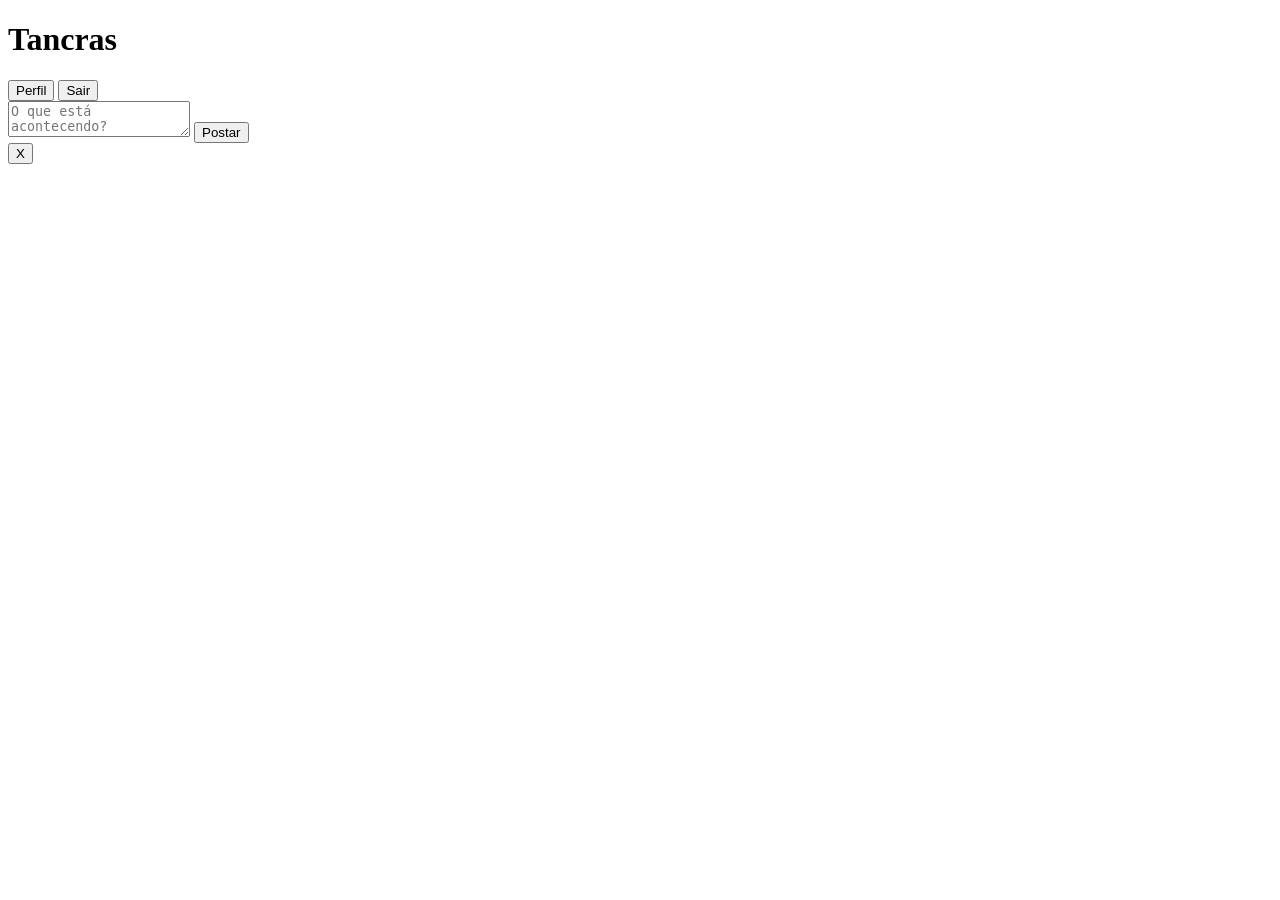
==== frontend/index.html @ 9dd81328 "agora funciona" ====
<!DOCTYPE html>
<html lang="pt-BR">
<head>
    <meta charset="UTF-8">
    <meta name="viewport" content="width=device-width, initial-scale=1.0">
    <title>Tancras</title>
    <link rel="stylesheet" href="/static/style.css">
</head>
<body>
    <header>
        <h1>Tancras</h1>
        <div class="header-right">
            <button type="button" id="perfilBtn">Perfil</button>
            <button type="button" id="logoutBtn">Sair</button>
        </div>
    </header>
    <main>
        <div class="criar-post">
            <textarea id="conteudoPost" placeholder="O que está acontecendo?"></textarea>
            <button type="button" id="postarBtn">Postar</button>
        </div>
        <div id="feed"></div>
    </main>
    <div class="modal" id="modalPerfil">
        <div class="modal-content">
            <button type="button" class="fechar" id="fecharPerfilBtn">X</button>
            <div id="perfilConteudo"></div>
        </div>
    </div>
    <script src="/static/script.js"></script>
</body>
</html>
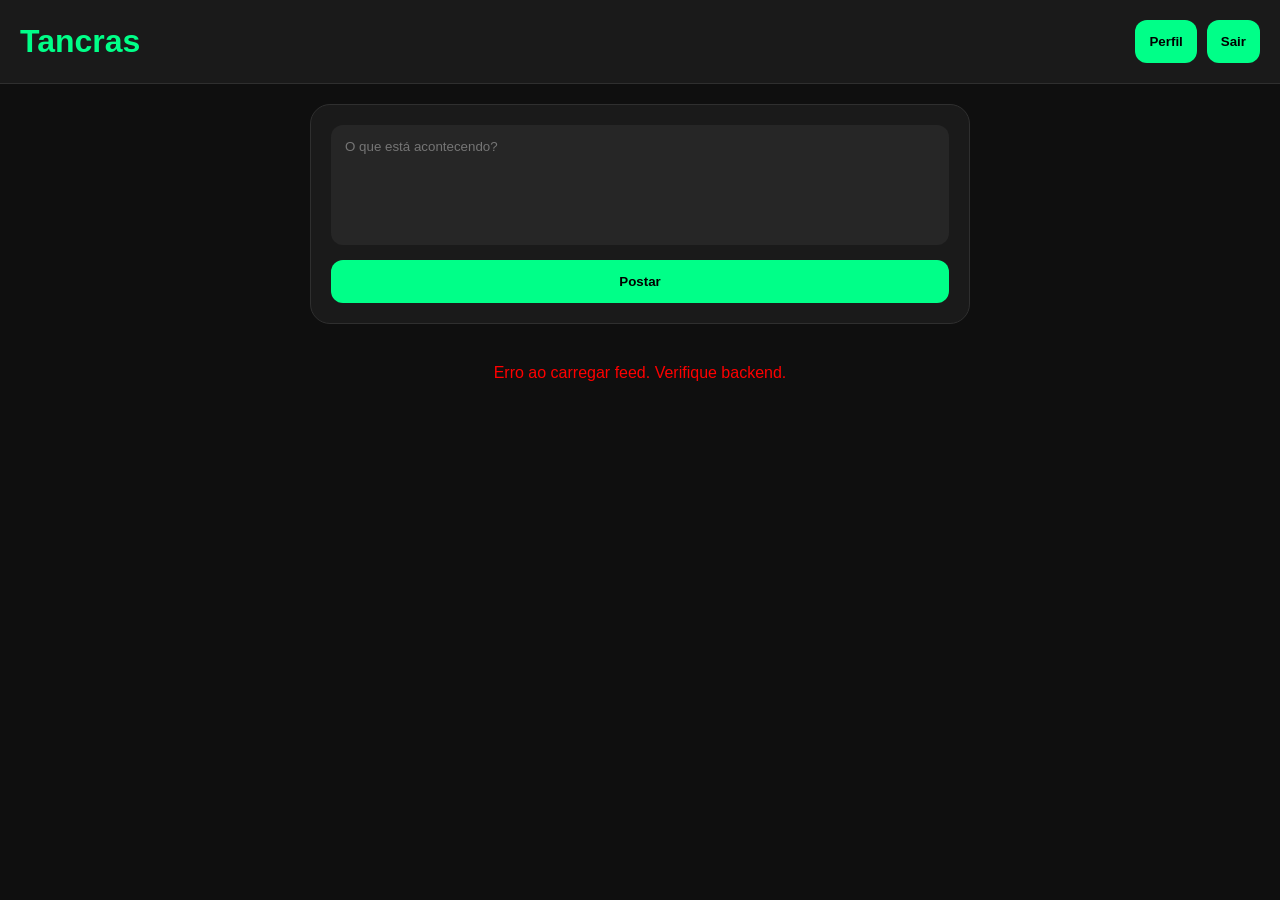
==== commit ed36ddbb: "agora teoricamente funciona" ====
--- a/frontend/index.html
+++ b/frontend/index.html
@@ -4,7 +4,7 @@
     <meta charset="UTF-8">
     <meta name="viewport" content="width=device-width, initial-scale=1.0">
     <title>Tancras</title>
-    <link rel="stylesheet" href="/static/style.css">
+    <link rel="stylesheet" href="style.css">
 </head>
 <body>
     <header>
@@ -27,6 +27,6 @@
             <div id="perfilConteudo"></div>
         </div>
     </div>
-    <script src="/static/script.js"></script>
+    <script src="script.js"></script>
 </body>
 </html>
--- a/frontend/style.css
+++ b/frontend/style.css
@@ -0,0 +1,318 @@
+*{
+    margin:0;
+    padding:0;
+    box-sizing:border-box;
+    font-family:Arial, Helvetica, sans-serif;
+}
+
+body{
+    background:#0f0f0f;
+    color:white;
+}
+
+.auth-container{
+    width:100%;
+    min-height:100vh;
+
+    display:flex;
+    align-items:center;
+    justify-content:center;
+
+    padding:20px;
+}
+
+.auth-card{
+    width:100%;
+    max-width:420px;
+
+    background:#1a1a1a;
+    border:1px solid #2f2f2f;
+    border-radius:20px;
+
+    padding:30px;
+
+    display:flex;
+    flex-direction:column;
+    gap:16px;
+}
+
+.auth-card h1{
+    text-align:center;
+    color:#00ff88;
+    font-size:42px;
+}
+
+.auth-card p{
+    text-align:center;
+    color:gray;
+}
+
+input,
+textarea{
+    width:100%;
+    padding:14px;
+    border:none;
+    border-radius:12px;
+    background:#262626;
+    color:white;
+    outline:none;
+}
+
+textarea{
+    resize:none;
+    height:120px;
+}
+
+button{
+    border:none;
+    background:#00ff88;
+    color:black;
+    padding:14px;
+    border-radius:12px;
+    font-weight:bold;
+    cursor:pointer;
+}
+
+a{
+    color:#00ff88;
+    text-align:center;
+    text-decoration:none;
+}
+
+header{
+    width:100%;
+    padding:20px;
+    background:#1a1a1a;
+    border-bottom:1px solid #2f2f2f;
+
+    display:flex;
+    align-items:center;
+    justify-content:space-between;
+
+    position:sticky;
+    top:0;
+}
+
+header h1{
+    color:#00ff88;
+}
+
+.header-right{
+    display:flex;
+    gap:10px;
+}
+
+main{
+    width:100%;
+    max-width:700px;
+    margin:auto;
+    padding:20px;
+
+    display:flex;
+    flex-direction:column;
+    gap:20px;
+}
+
+.criar-post{
+    background:#1a1a1a;
+    border:1px solid #2f2f2f;
+    border-radius:20px;
+    padding:20px;
+
+    display:flex;
+    flex-direction:column;
+    gap:15px;
+}
+
+#feed{
+    display:flex;
+    flex-direction:column;
+    gap:20px;
+}
+
+.post{
+    background:#1a1a1a;
+    border:1px solid #2f2f2f;
+    border-radius:20px;
+    padding:20px;
+
+    display:flex;
+    flex-direction:column;
+    gap:16px;
+}
+
+.post-topo{
+    display:flex;
+    align-items:center;
+    gap:12px;
+}
+
+.foto{
+    width:50px;
+    height:50px;
+    border-radius:50%;
+    background:#00ff88;
+}
+
+.post-nome{
+    font-weight:bold;
+}
+
+.post-usuario{
+    color:gray;
+    font-size:14px;
+}
+
+.post-conteudo{
+    line-height:1.5;
+}
+
+.post-acoes{
+    display:flex;
+    gap:20px;
+}
+
+.post-acoes button{
+    background:#262626;
+    color:white;
+}
+
+.modal{
+    width:100%;
+    height:100vh;
+
+    position:fixed;
+    top:0;
+    left:0;
+
+    background:rgba(0,0,0,.7);
+
+    display:none;
+    align-items:center;
+    justify-content:center;
+}
+
+.modal-content{
+    width:100%;
+    max-width:500px;
+
+    background:#1a1a1a;
+    border:1px solid #2f2f2f;
+    border-radius:20px;
+
+    padding:20px;
+
+    position:relative;
+}
+
+.fechar{
+    position:absolute;
+    top:10px;
+    right:10px;
+
+    width:40px;
+    height:40px;
+
+    padding:0;
+}
+
+.erro{
+    background:#381919;
+    color:#ff7b7b;
+    padding:12px;
+    border-radius:12px;
+}
+
+.sucesso{
+    background:#18331f;
+    color:#84ffb8;
+    padding:12px;
+    border-radius:12px;
+}
+
+.comentarios-area{
+    margin-top:10px;
+
+    display:flex;
+    flex-direction:column;
+    gap:10px;
+}
+
+.comentario{
+    width:100%;
+
+    background:#222222;
+
+    border:1px solid #2f2f2f;
+    border-radius:12px;
+
+    padding:12px;
+
+    display:flex;
+    flex-direction:column;
+    gap:6px;
+}
+
+.comentario-usuario{
+    color:#00ff88;
+    font-size:14px;
+    font-weight:bold;
+}
+
+.comentario-texto{
+    color:white;
+    line-height:1.4;
+    word-break:break-word;
+}
+
+.ver-mais{
+    width:fit-content;
+
+    background:transparent;
+    color:#00ff88;
+
+    border:1px solid #00ff88;
+    border-radius:10px;
+
+    padding:10px 14px;
+
+    font-size:14px;
+}
+
+.ver-mais:hover{
+    background:#00ff88;
+    color:black;
+}
+
+.post-acoes button{
+    min-width:90px;
+
+    display:flex;
+    align-items:center;
+    justify-content:center;
+    gap:6px;
+
+    transition:.2s;
+}
+
+.post-acoes button:hover{
+    transform:scale(1.03);
+}
+
+.post{
+    animation:fade .25s ease;
+}
+
+@keyframes fade{
+
+    from{
+        opacity:0;
+        transform:translateY(10px);
+    }
+
+    to{
+        opacity:1;
+        transform:translateY(0);
+    }
+
+}
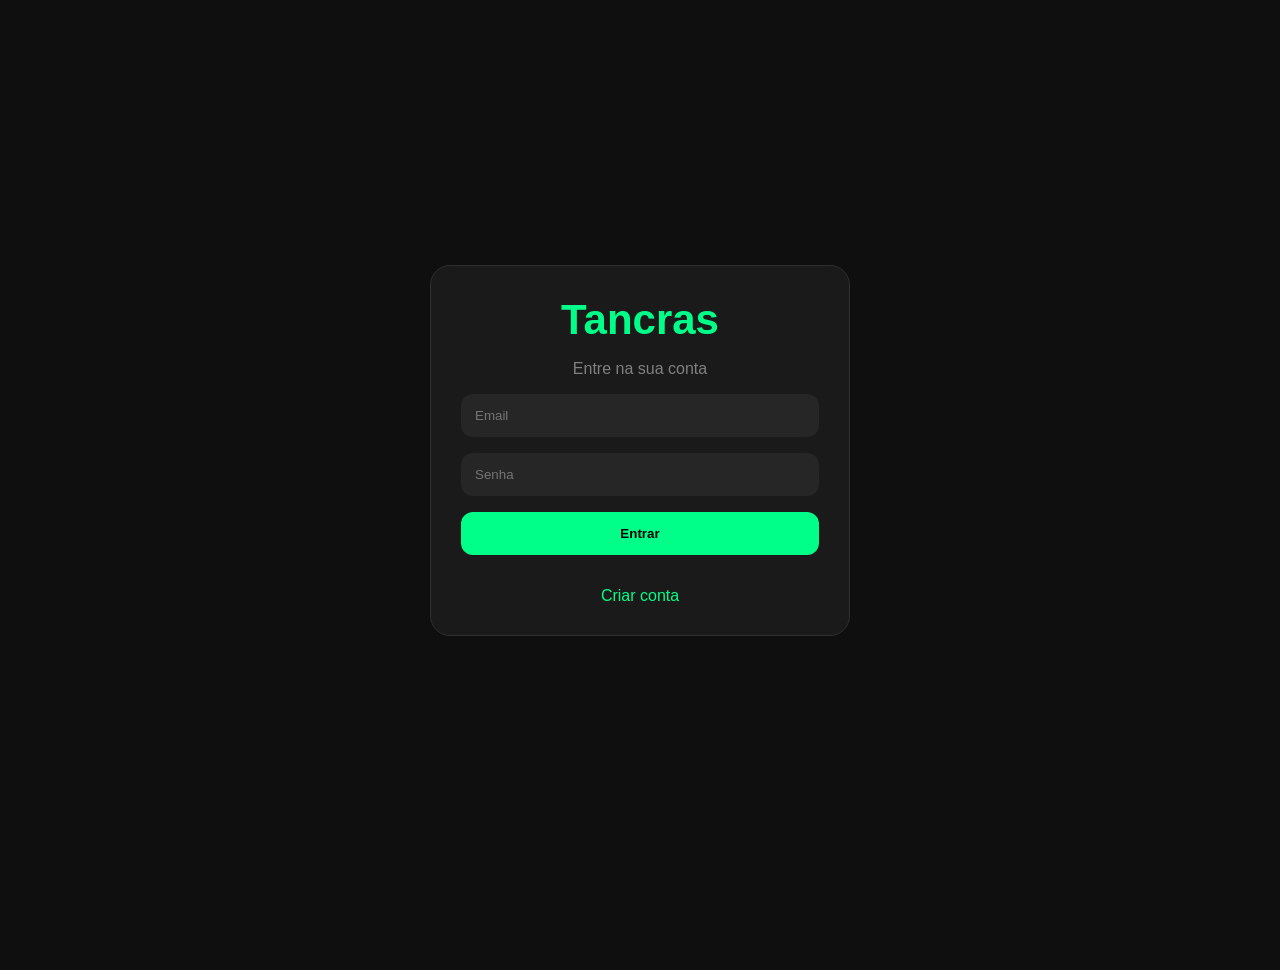
==== commit 73a6710b: "atualizações no perfil e na otimização do código" ====
--- a/frontend/index.html
+++ b/frontend/index.html
@@ -9,10 +9,6 @@
 <body>
     <header>
         <h1>Tancras</h1>
-        <div class="header-right">
-            <button type="button" id="perfilBtn">Perfil</button>
-            <button type="button" id="logoutBtn">Sair</button>
-        </div>
     </header>
     <main>
         <div class="criar-post">
@@ -21,12 +17,21 @@
         </div>
         <div id="feed"></div>
     </main>
-    <div class="modal" id="modalPerfil">
+
+    <nav class="bottom-nav">
+        <button id="homeBtn" class="nav-btn active">🏠 Home</button>
+        <button id="perfilNavBtn" class="nav-btn">👤 Perfil</button>
+        <button id="configNavBtn" class="nav-btn">⚙️ Config</button>
+    </nav>
+
+    <div class="modal" id="modalConfig">
         <div class="modal-content">
-            <button type="button" class="fechar" id="fecharPerfilBtn">X</button>
-            <div id="perfilConteudo"></div>
+            <button type="button" class="fechar" id="fecharConfigBtn">X</button>
+            <h2>Configurações</h2>
+            <button id="sairConfigBtn" class="btn-sair">Sair da conta</button>
         </div>
     </div>
+
     <script src="script.js"></script>
 </body>
 </html>
--- a/frontend/style.css
+++ b/frontend/style.css
@@ -1,318 +1,386 @@
-*{
-    margin:0;
-    padding:0;
-    box-sizing:border-box;
-    font-family:Arial, Helvetica, sans-serif;
-}
-
-body{
-    background:#0f0f0f;
-    color:white;
-}
-
-.auth-container{
-    width:100%;
-    min-height:100vh;
-
-    display:flex;
-    align-items:center;
-    justify-content:center;
-
-    padding:20px;
-}
-
-.auth-card{
-    width:100%;
-    max-width:420px;
-
-    background:#1a1a1a;
-    border:1px solid #2f2f2f;
-    border-radius:20px;
-
-    padding:30px;
-
-    display:flex;
-    flex-direction:column;
-    gap:16px;
-}
-
-.auth-card h1{
-    text-align:center;
-    color:#00ff88;
-    font-size:42px;
-}
-
-.auth-card p{
-    text-align:center;
-    color:gray;
-}
-
-input,
-textarea{
-    width:100%;
-    padding:14px;
-    border:none;
-    border-radius:12px;
-    background:#262626;
-    color:white;
-    outline:none;
-}
-
-textarea{
-    resize:none;
-    height:120px;
-}
-
-button{
-    border:none;
-    background:#00ff88;
-    color:black;
-    padding:14px;
-    border-radius:12px;
-    font-weight:bold;
-    cursor:pointer;
-}
-
-a{
-    color:#00ff88;
-    text-align:center;
-    text-decoration:none;
-}
-
-header{
-    width:100%;
-    padding:20px;
-    background:#1a1a1a;
-    border-bottom:1px solid #2f2f2f;
-
-    display:flex;
-    align-items:center;
-    justify-content:space-between;
-
-    position:sticky;
-    top:0;
-}
-
-header h1{
-    color:#00ff88;
-}
-
-.header-right{
-    display:flex;
-    gap:10px;
-}
-
-main{
-    width:100%;
-    max-width:700px;
-    margin:auto;
-    padding:20px;
-
-    display:flex;
-    flex-direction:column;
-    gap:20px;
-}
-
-.criar-post{
-    background:#1a1a1a;
-    border:1px solid #2f2f2f;
-    border-radius:20px;
-    padding:20px;
-
-    display:flex;
-    flex-direction:column;
-    gap:15px;
-}
-
-#feed{
-    display:flex;
-    flex-direction:column;
-    gap:20px;
-}
-
-.post{
-    background:#1a1a1a;
-    border:1px solid #2f2f2f;
-    border-radius:20px;
-    padding:20px;
-
-    display:flex;
-    flex-direction:column;
-    gap:16px;
-}
-
-.post-topo{
-    display:flex;
-    align-items:center;
-    gap:12px;
-}
-
-.foto{
-    width:50px;
-    height:50px;
-    border-radius:50%;
-    background:#00ff88;
-}
-
-.post-nome{
-    font-weight:bold;
-}
-
-.post-usuario{
-    color:gray;
-    font-size:14px;
-}
-
-.post-conteudo{
-    line-height:1.5;
-}
-
-.post-acoes{
-    display:flex;
-    gap:20px;
-}
-
-.post-acoes button{
-    background:#262626;
-    color:white;
-}
-
-.modal{
-    width:100%;
-    height:100vh;
-
-    position:fixed;
-    top:0;
-    left:0;
-
-    background:rgba(0,0,0,.7);
-
-    display:none;
-    align-items:center;
-    justify-content:center;
-}
-
-.modal-content{
-    width:100%;
-    max-width:500px;
-
-    background:#1a1a1a;
-    border:1px solid #2f2f2f;
-    border-radius:20px;
-
-    padding:20px;
-
-    position:relative;
-}
-
-.fechar{
-    position:absolute;
-    top:10px;
-    right:10px;
-
-    width:40px;
-    height:40px;
-
-    padding:0;
-}
-
-.erro{
-    background:#381919;
-    color:#ff7b7b;
-    padding:12px;
-    border-radius:12px;
-}
-
-.sucesso{
-    background:#18331f;
-    color:#84ffb8;
-    padding:12px;
-    border-radius:12px;
-}
-
-.comentarios-area{
-    margin-top:10px;
-
-    display:flex;
-    flex-direction:column;
-    gap:10px;
-}
-
-.comentario{
-    width:100%;
-
-    background:#222222;
-
-    border:1px solid #2f2f2f;
-    border-radius:12px;
-
-    padding:12px;
-
-    display:flex;
-    flex-direction:column;
-    gap:6px;
-}
-
-.comentario-usuario{
-    color:#00ff88;
-    font-size:14px;
-    font-weight:bold;
-}
-
-.comentario-texto{
-    color:white;
-    line-height:1.4;
-    word-break:break-word;
-}
-
-.ver-mais{
-    width:fit-content;
-
-    background:transparent;
-    color:#00ff88;
-
-    border:1px solid #00ff88;
-    border-radius:10px;
-
-    padding:10px 14px;
-
-    font-size:14px;
-}
-
-.ver-mais:hover{
-    background:#00ff88;
-    color:black;
-}
-
-.post-acoes button{
-    min-width:90px;
-
-    display:flex;
-    align-items:center;
-    justify-content:center;
-    gap:6px;
-
-    transition:.2s;
-}
-
-.post-acoes button:hover{
-    transform:scale(1.03);
-}
-
-.post{
-    animation:fade .25s ease;
-}
-
-@keyframes fade{
-
-    from{
-        opacity:0;
-        transform:translateY(10px);
-    }
-
-    to{
-        opacity:1;
-        transform:translateY(0);
-    }
-
+* {
+    margin: 0;
+    padding: 0;
+    box-sizing: border-box;
+    font-family: Arial, Helvetica, sans-serif;
+}
+
+body {
+    background: #0f0f0f;
+    color: white;
+    padding-bottom: 70px;
+}
+
+.auth-container {
+    width: 100%;
+    min-height: 100vh;
+    display: flex;
+    align-items: center;
+    justify-content: center;
+    padding: 20px;
+}
+
+.auth-card {
+    width: 100%;
+    max-width: 420px;
+    background: #1a1a1a;
+    border: 1px solid #2f2f2f;
+    border-radius: 20px;
+    padding: 30px;
+    display: flex;
+    flex-direction: column;
+    gap: 16px;
+}
+
+.auth-card h1 {
+    text-align: center;
+    color: #00ff88;
+    font-size: 42px;
+}
+
+.auth-card p {
+    text-align: center;
+    color: gray;
+}
+
+input, textarea {
+    width: 100%;
+    padding: 14px;
+    border: none;
+    border-radius: 12px;
+    background: #262626;
+    color: white;
+    outline: none;
+}
+
+textarea {
+    resize: none;
+    height: 120px;
+}
+
+button {
+    border: none;
+    background: #00ff88;
+    color: black;
+    padding: 14px;
+    border-radius: 12px;
+    font-weight: bold;
+    cursor: pointer;
+}
+
+a {
+    color: #00ff88;
+    text-align: center;
+    text-decoration: none;
+}
+
+header {
+    width: 100%;
+    padding: 20px;
+    background: #1a1a1a;
+    border-bottom: 1px solid #2f2f2f;
+    display: flex;
+    align-items: center;
+    justify-content: space-between;
+    position: sticky;
+    top: 0;
+}
+
+header h1 {
+    color: #00ff88;
+}
+
+.header-right {
+    display: flex;
+    gap: 10px;
+}
+
+main {
+    width: 100%;
+    max-width: 700px;
+    margin: auto;
+    padding: 20px;
+    display: flex;
+    flex-direction: column;
+    gap: 20px;
+}
+
+.criar-post {
+    background: #1a1a1a;
+    border: 1px solid #2f2f2f;
+    border-radius: 20px;
+    padding: 20px;
+    display: flex;
+    flex-direction: column;
+    gap: 15px;
+}
+
+#feed {
+    display: flex;
+    flex-direction: column;
+    gap: 20px;
+}
+
+.post {
+    background: #1a1a1a;
+    border: 1px solid #2f2f2f;
+    border-radius: 20px;
+    padding: 20px;
+    display: flex;
+    flex-direction: column;
+    gap: 16px;
+}
+
+.post-topo {
+    display: flex;
+    align-items: center;
+    gap: 12px;
+    position: relative;
+}
+
+.foto {
+    width: 50px;
+    height: 50px;
+    border-radius: 50%;
+    background: #00ff88;
+    background-size: cover;
+    background-position: center;
+}
+
+.foto-grande {
+    width: 100px;
+    height: 100px;
+    border-radius: 50%;
+    background: #00ff88;
+    margin: 0 auto 15px;
+    background-size: cover;
+    background-position: center;
+}
+
+.post-nome {
+    font-weight: bold;
+    cursor: pointer;
+}
+
+.post-usuario {
+    color: gray;
+    font-size: 14px;
+    cursor: pointer;
+}
+
+.post-conteudo {
+    line-height: 1.5;
+}
+
+.post-acoes {
+    display: flex;
+    gap: 20px;
+}
+
+.post-acoes button {
+    background: #262626;
+    color: white;
+    min-width: 90px;
+    display: flex;
+    align-items: center;
+    justify-content: center;
+    gap: 6px;
+    transition: .2s;
+}
+
+.post-acoes button:hover {
+    transform: scale(1.03);
+}
+
+.excluir-btn {
+    background: #ff4444;
+    color: white;
+}
+.excluir-btn:hover {
+    background: #cc0000;
+}
+
+.modal {
+    width: 100%;
+    height: 100vh;
+    position: fixed;
+    top: 0;
+    left: 0;
+    background: rgba(0,0,0,.8);
+    display: none;
+    align-items: center;
+    justify-content: center;
+    z-index: 1000;
+}
+
+.modal-content {
+    width: 100%;
+    max-width: 500px;
+    background: #1a1a1a;
+    border: 1px solid #2f2f2f;
+    border-radius: 20px;
+    padding: 20px;
+    position: relative;
+}
+
+.fechar {
+    position: absolute;
+    top: 10px;
+    right: 10px;
+    width: 40px;
+    height: 40px;
+    padding: 0;
+}
+
+.erro {
+    background: #381919;
+    color: #ff7b7b;
+    padding: 12px;
+    border-radius: 12px;
+}
+
+.sucesso {
+    background: #18331f;
+    color: #84ffb8;
+    padding: 12px;
+    border-radius: 12px;
+}
+
+.comentarios-area {
+    margin-top: 10px;
+    display: flex;
+    flex-direction: column;
+    gap: 10px;
+}
+
+.comentario {
+    background: #222222;
+    border: 1px solid #2f2f2f;
+    border-radius: 12px;
+    padding: 12px;
+    display: flex;
+    flex-direction: column;
+    gap: 6px;
+}
+
+.comentario-usuario {
+    color: #00ff88;
+    font-size: 14px;
+    font-weight: bold;
+}
+
+.comentario-texto {
+    color: white;
+    line-height: 1.4;
+}
+
+.ver-mais {
+    width: fit-content;
+    background: transparent;
+    color: #00ff88;
+    border: 1px solid #00ff88;
+    border-radius: 10px;
+    padding: 10px 14px;
+    font-size: 14px;
+}
+.ver-mais:hover {
+    background: #00ff88;
+    color: black;
+}
+
+.bottom-nav {
+    position: fixed;
+    bottom: 0;
+    left: 0;
+    width: 100%;
+    background: #1a1a1a;
+    border-top: 1px solid #2f2f2f;
+    display: flex;
+    justify-content: space-around;
+    padding: 12px 0;
+    z-index: 100;
+}
+
+.nav-btn {
+    background: transparent;
+    color: white;
+    font-size: 18px;
+    padding: 8px 20px;
+    border-radius: 30px;
+}
+.nav-btn.active {
+    background: #00ff88;
+    color: black;
+}
+
+.btn-sair {
+    background: #ff4444;
+    margin-top: 20px;
+    width: 100%;
+}
+
+.perfil-container {
+    background: #1a1a1a;
+    border-radius: 20px;
+    padding: 20px;
+    margin-bottom: 20px;
+    text-align: center;
+}
+
+.perfil-container .bio {
+    color: gray;
+    margin: 10px 0;
+}
+
+.btn-editar {
+    background: #262626;
+    color: white;
+    margin-top: 10px;
+}
+
+.btn-seguir {
+    background: #262626;
+    color: #00ff88;
+    border: 1px solid #00ff88;
+    padding: 4px 12px;
+    font-size: 12px;
+    border-radius: 20px;
+    margin-left: auto;
+    cursor: pointer;
+    transition: 0.2s;
+}
+
+.btn-seguir.seguindo {
+    background: #00ff88;
+    color: black;
+    border: none;
+}
+
+.btn-seguir:hover {
+    transform: scale(1.03);
+}
+
+.btn-seguir-perfil {
+    background: #262626;
+    color: #00ff88;
+    border: 1px solid #00ff88;
+    padding: 10px 20px;
+    border-radius: 30px;
+    font-size: 16px;
+    margin-top: 15px;
+    width: auto;
+    display: inline-block;
+}
+
+.btn-seguir-perfil.seguindo {
+    background: #00ff88;
+    color: black;
+}
+
+@keyframes fade {
+    from { opacity: 0; transform: translateY(10px); }
+    to { opacity: 1; transform: translateY(0); }
+}
+.post {
+    animation: fade .25s ease;
 }
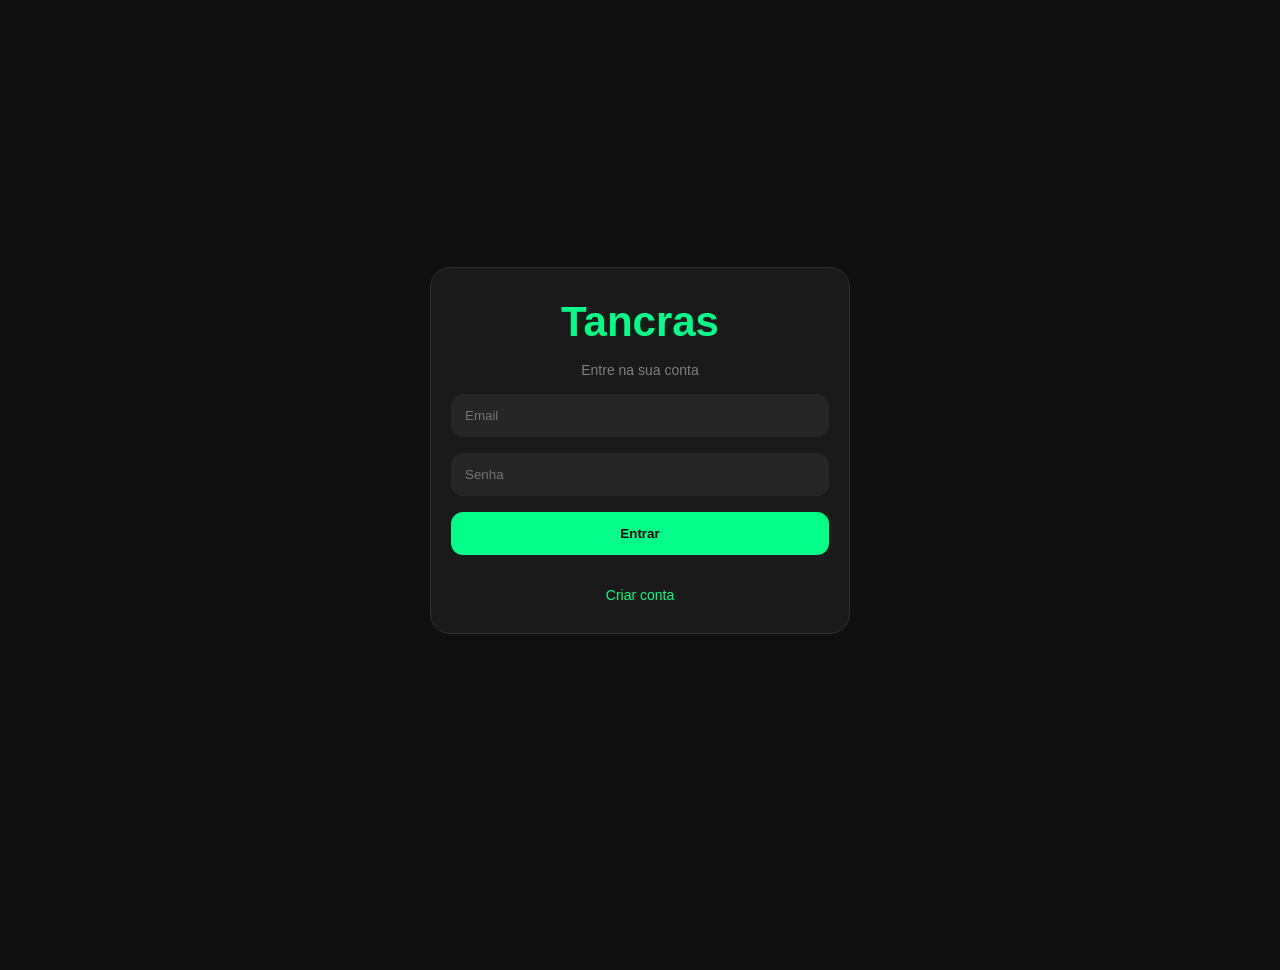
==== commit 669f3491: "correção de bugs de responsividade e quebra de layout" ====
--- a/frontend/index.html
+++ b/frontend/index.html
@@ -1,14 +1,20 @@
 <!DOCTYPE html>
 <html lang="pt-BR">
+
 <head>
     <meta charset="UTF-8">
     <meta name="viewport" content="width=device-width, initial-scale=1.0">
+    <link rel="icon" href="assets/logo.png" type="image/x-icon">
     <title>Tancras</title>
     <link rel="stylesheet" href="style.css">
 </head>
+
 <body>
     <header>
-        <h1>Tancras</h1>
+        <a href="index.html" class="logo-link">
+            <img src="assets/logo.png" alt="logo" class="logo">
+            <h1>Tancras</h1>
+        </a>
     </header>
     <main>
         <div class="criar-post">
@@ -34,4 +40,5 @@
 
     <script src="script.js"></script>
 </body>
+
 </html>
--- a/frontend/style.css
+++ b/frontend/style.css
@@ -9,8 +9,59 @@
     background: #0f0f0f;
     color: white;
     padding-bottom: 70px;
-}
-
+    font-size: 14px;
+}
+
+/* ========== HEADER RESPONSIVO ========== */
+header {
+    height: 70px;
+    width: 100%;
+    background: #1a1a1a;
+    border-bottom: 1px solid #2f2f2f;
+    display: flex;
+    align-items: center;
+    position: fixed;
+    top: 0;
+    z-index: 1000;
+    padding: 0 32px;
+}
+
+/* Quando existe o botão "Voltar" (user.html) */
+body:has(.header-right) header {
+    justify-content: space-between;
+}
+
+.logo {
+    width: 50px;
+    height: auto;
+}
+
+header h1 {
+    color: #00ff88;
+    font-size: 1.8rem;
+}
+
+.header-right button {
+    background: #262626;
+    color: #00ff88;
+    border: 1px solid #00ff88;
+    padding: 8px 16px;
+    border-radius: 30px;
+    font-size: 14px;
+}
+
+/* ========== MAIN ========== */
+main {
+    width: 100%;
+    max-width: 700px;
+    margin: 90px auto 20px;
+    padding: 0 16px;
+    display: flex;
+    flex-direction: column;
+    gap: 20px;
+}
+
+/* ========== AUTENTICAÇÃO ========== */
 .auth-container {
     width: 100%;
     min-height: 100vh;
@@ -26,7 +77,7 @@
     background: #1a1a1a;
     border: 1px solid #2f2f2f;
     border-radius: 20px;
-    padding: 30px;
+    padding: 30px 20px;
     display: flex;
     flex-direction: column;
     gap: 16px;
@@ -43,7 +94,9 @@
     color: gray;
 }
 
-input, textarea {
+/* ========== FORMULÁRIOS ========== */
+input,
+textarea {
     width: 100%;
     padding: 14px;
     border: none;
@@ -66,6 +119,7 @@
     border-radius: 12px;
     font-weight: bold;
     cursor: pointer;
+    transition: 0.2s;
 }
 
 a {
@@ -74,37 +128,7 @@
     text-decoration: none;
 }
 
-header {
-    width: 100%;
-    padding: 20px;
-    background: #1a1a1a;
-    border-bottom: 1px solid #2f2f2f;
-    display: flex;
-    align-items: center;
-    justify-content: space-between;
-    position: sticky;
-    top: 0;
-}
-
-header h1 {
-    color: #00ff88;
-}
-
-.header-right {
-    display: flex;
-    gap: 10px;
-}
-
-main {
-    width: 100%;
-    max-width: 700px;
-    margin: auto;
-    padding: 20px;
-    display: flex;
-    flex-direction: column;
-    gap: 20px;
-}
-
+/* ========== POSTS ========== */
 .criar-post {
     background: #1a1a1a;
     border: 1px solid #2f2f2f;
@@ -129,84 +153,212 @@
     display: flex;
     flex-direction: column;
     gap: 16px;
+    animation: fade .25s ease;
 }
 
 .post-topo {
     display: flex;
     align-items: center;
     gap: 12px;
-    position: relative;
+    flex-wrap: wrap;
+    row-gap: 10px;
 }
 
 .foto {
     width: 50px;
     height: 50px;
     border-radius: 50%;
-    background: #00ff88;
+    background-color: #00ff88;
     background-size: cover;
     background-position: center;
+    flex-shrink: 0;
+}
+
+.post-nome {
+    font-weight: bold;
+    cursor: pointer;
+}
+
+.post-usuario {
+    color: gray;
+    font-size: 14px;
+    cursor: pointer;
+}
+
+.post-conteudo {
+    line-height: 1.5;
+    word-break: break-word;
+}
+
+.post-acoes {
+    display: flex;
+    flex-wrap: wrap;
+    gap: 12px;
+}
+
+.post-acoes button {
+    background: #262626;
+    color: white;
+    min-width: 70px;
+    padding: 10px 12px;
+    display: inline-flex;
+    align-items: center;
+    justify-content: center;
+    gap: 6px;
+    flex: 1 0 auto;
+}
+
+.post-acoes button:hover {
+    transform: scale(1.02);
+}
+
+.excluir-btn {
+    background: #ff4444;
+    color: white;
+}
+
+.excluir-btn:hover {
+    background: #cc0000;
+}
+
+/* ========== COMENTÁRIOS ========== */
+.comentarios-area {
+    margin-top: 10px;
+    display: flex;
+    flex-direction: column;
+    gap: 10px;
+}
+
+.comentario {
+    background: #222222;
+    border: 1px solid #2f2f2f;
+    border-radius: 12px;
+    padding: 12px;
+    display: flex;
+    flex-direction: column;
+    gap: 6px;
+}
+
+.comentario-usuario {
+    color: #00ff88;
+    font-size: 14px;
+    font-weight: bold;
+}
+
+.comentario-texto {
+    color: white;
+    line-height: 1.4;
+    word-break: break-word;
+}
+
+.ver-mais {
+    width: fit-content;
+    background: transparent;
+    color: #00ff88;
+    border: 1px solid #00ff88;
+    border-radius: 10px;
+    padding: 10px 14px;
+    font-size: 14px;
+}
+
+.ver-mais:hover {
+    background: #00ff88;
+    color: black;
+}
+
+/* ========== BOTÃO SEGUIR ========== */
+.btn-seguir {
+    background: #262626;
+    color: #00ff88;
+    border: 1px solid #00ff88;
+    padding: 6px 16px;
+    font-size: 12px;
+    border-radius: 20px;
+    margin-left: auto;
+    cursor: pointer;
+}
+
+.btn-seguir.seguindo {
+    background: #00ff88;
+    color: black;
+    border: none;
+}
+
+/* ========== PERFIL ========== */
+.perfil-container {
+    background: #1a1a1a;
+    border-radius: 20px;
+    padding: 20px;
+    margin-bottom: 20px;
+    text-align: center;
 }
 
 .foto-grande {
     width: 100px;
     height: 100px;
     border-radius: 50%;
-    background: #00ff88;
+    background-color: #00ff88;
     margin: 0 auto 15px;
     background-size: cover;
     background-position: center;
 }
 
-.post-nome {
+.perfil-container .bio {
+    color: gray;
+    margin: 10px 0;
+    word-break: break-word;
+}
+
+.btn-editar {
+    background: #262626;
+    color: white;
+    margin-top: 10px;
+    width: auto;
+    display: inline-block;
+    padding: 10px 20px;
+}
+
+.btn-seguir-perfil {
+    background: #262626;
+    color: #00ff88;
+    border: 1px solid #00ff88;
+    padding: 10px 20px;
+    border-radius: 30px;
+    font-size: 16px;
+    margin-top: 15px;
+    width: auto;
+    display: inline-block;
+}
+
+.btn-seguir-perfil.seguindo {
+    background: #00ff88;
+    color: black;
+}
+
+.btn-deletar-usuario {
+    background: #ff4444;
+    color: white;
+    border: none;
+    padding: 12px 20px;
+    border-radius: 30px;
     font-weight: bold;
     cursor: pointer;
-}
-
-.post-usuario {
-    color: gray;
-    font-size: 14px;
-    cursor: pointer;
-}
-
-.post-conteudo {
-    line-height: 1.5;
-}
-
-.post-acoes {
-    display: flex;
-    gap: 20px;
-}
-
-.post-acoes button {
-    background: #262626;
-    color: white;
-    min-width: 90px;
-    display: flex;
-    align-items: center;
-    justify-content: center;
-    gap: 6px;
-    transition: .2s;
-}
-
-.post-acoes button:hover {
-    transform: scale(1.03);
-}
-
-.excluir-btn {
-    background: #ff4444;
-    color: white;
-}
-.excluir-btn:hover {
+    display: inline-block;
+    margin-top: 10px;
+}
+
+.btn-deletar-usuario:hover {
     background: #cc0000;
 }
 
+/* ========== MODAIS ========== */
 .modal {
     width: 100%;
     height: 100vh;
     position: fixed;
     top: 0;
     left: 0;
-    background: rgba(0,0,0,.8);
+    background: rgba(0, 0, 0, 0.85);
     display: none;
     align-items: center;
     justify-content: center;
@@ -214,13 +366,48 @@
 }
 
 .modal-content {
-    width: 100%;
+    width: 90%;
     max-width: 500px;
+    max-height: 90vh;
+    overflow-y: auto;
     background: #1a1a1a;
     border: 1px solid #2f2f2f;
     border-radius: 20px;
     padding: 20px;
     position: relative;
+}
+
+/* ========== MODAL EDITAR PERFIL - ESPAÇAMENTO ========== */
+#modalEditarPerfil .modal-content form {
+    display: flex;
+    flex-direction: column;
+    gap: 16px;
+    margin-top: 20px;
+}
+
+#modalEditarPerfil .modal-content label {
+    margin-top: 8px;
+    font-size: 14px;
+    color: #ccc;
+}
+
+#modalEditarPerfil .modal-content input[type="file"] {
+    background: #262626;
+    padding: 10px;
+    border-radius: 12px;
+    color: white;
+}
+
+#modalEditarPerfil .modal-content #previewFoto {
+    display: flex;
+    justify-content: center;
+    margin: 5px 0;
+}
+
+#modalEditarPerfil .modal-content button[type="submit"] {
+    margin-top: 8px;
+    background: #00ff88;
+    color: black;
 }
 
 .fechar {
@@ -230,64 +417,11 @@
     width: 40px;
     height: 40px;
     padding: 0;
-}
-
-.erro {
-    background: #381919;
-    color: #ff7b7b;
-    padding: 12px;
-    border-radius: 12px;
-}
-
-.sucesso {
-    background: #18331f;
-    color: #84ffb8;
-    padding: 12px;
-    border-radius: 12px;
-}
-
-.comentarios-area {
-    margin-top: 10px;
-    display: flex;
-    flex-direction: column;
-    gap: 10px;
-}
-
-.comentario {
-    background: #222222;
-    border: 1px solid #2f2f2f;
-    border-radius: 12px;
-    padding: 12px;
-    display: flex;
-    flex-direction: column;
-    gap: 6px;
-}
-
-.comentario-usuario {
-    color: #00ff88;
-    font-size: 14px;
-    font-weight: bold;
-}
-
-.comentario-texto {
-    color: white;
-    line-height: 1.4;
-}
-
-.ver-mais {
-    width: fit-content;
-    background: transparent;
-    color: #00ff88;
-    border: 1px solid #00ff88;
-    border-radius: 10px;
-    padding: 10px 14px;
-    font-size: 14px;
-}
-.ver-mais:hover {
-    background: #00ff88;
-    color: black;
-}
-
+    background: #262626;
+    color: white;
+}
+
+/* ========== NAVEGAÇÃO INFERIOR ========== */
 .bottom-nav {
     position: fixed;
     bottom: 0;
@@ -297,20 +431,38 @@
     border-top: 1px solid #2f2f2f;
     display: flex;
     justify-content: space-around;
-    padding: 12px 0;
+    padding: 8px 0;
     z-index: 100;
 }
 
 .nav-btn {
     background: transparent;
     color: white;
-    font-size: 18px;
-    padding: 8px 20px;
+    font-size: 16px;
+    padding: 8px 16px;
     border-radius: 30px;
 }
+
 .nav-btn.active {
     background: #00ff88;
     color: black;
+}
+
+.btn-upload-foto {
+    background: #262626;
+    color: #00ff88;
+    border: 1px solid #00ff88;
+    padding: 10px 16px;
+    border-radius: 30px;
+    display: inline-block;
+    cursor: pointer;
+    text-align: center;
+    font-weight: bold;
+    transition: 0.2s;
+    width: fit-content;
+}
+.btn-upload-foto:hover {
+    background: #008b4a;
 }
 
 .btn-sair {
@@ -319,68 +471,267 @@
     width: 100%;
 }
 
-.perfil-container {
-    background: #1a1a1a;
-    border-radius: 20px;
-    padding: 20px;
-    margin-bottom: 20px;
-    text-align: center;
-}
-
-.perfil-container .bio {
-    color: gray;
-    margin: 10px 0;
-}
-
-.btn-editar {
-    background: #262626;
-    color: white;
-    margin-top: 10px;
-}
-
-.btn-seguir {
-    background: #262626;
-    color: #00ff88;
-    border: 1px solid #00ff88;
-    padding: 4px 12px;
-    font-size: 12px;
-    border-radius: 20px;
-    margin-left: auto;
+/* ========== HOVER PARA TODOS OS BOTÕES ========== */
+
+/* Botão primário (verde) */
+button:not(.nav-btn):not(.fechar):not(.btn-sair):not(.excluir-btn):not(.btn-deletar-usuario):not(.btn-upload-foto):hover {
+    background: #22ff99;
+    transform: scale(0.98);
+    transition: all 0.2s ease;
+}
+
+/* Botões escuros (cancelar, secundários) */
+button.fechar:hover,
+button.btn-sair:hover,
+button.excluir-btn:hover,
+button.btn-deletar-usuario:hover {
+    filter: brightness(1.1);
+    transform: scale(0.98);
+}
+
+/* Botão "Escolher foto" personalizado */
+.btn-upload-foto:hover {
+    background: #00ff88;
+    color: black;
+    transform: scale(0.98);
+}
+
+/* Botões da navegação inferior */
+.nav-btn:hover {
+    background: #00ff88;
+    color: black;
+    transform: scale(0.95);
+    transition: all 0.2s;
+}
+
+/* Botão "Postar" */
+#postarBtn:hover {
+    background: #22ff99;
+    transform: scale(0.98);
+}
+
+/* Botão "Voltar" no header */
+.header-right button:hover {
+    background: #00ff88;
+    color: black;
+    border-color: black;
+}
+
+/* Botão "Editar perfil" */
+.btn-editar:hover {
+    background: #00ff88;
+    color: black;
+}
+
+/* Botão "Seguir" no perfil */
+.btn-seguir-perfil:hover {
+    background: #00ff88;
+    color: black;
+    border-color: black;
+}
+
+/* Botão "Carregar mais posts" */
+#loadMoreBtn button:hover {
+    background: #22ff99;
+    color: black;
+    transform: scale(0.98);
+}
+
+/* Botão "Salvar alterações" no modal */
+#editarPerfilForm button[type="submit"]:hover {
+    background: #22ff99;
+    transform: scale(0.98);
+}
+
+/* Link que envolve logo e título */
+.logo-link {
+    display: flex;
+    align-items: center;
+    gap: 8px;
+    text-decoration: none;
+    color: inherit;
+}
+
+.logo-link:hover {
+    opacity: 0.9;
     cursor: pointer;
-    transition: 0.2s;
-}
-
-.btn-seguir.seguindo {
-    background: #00ff88;
-    color: black;
-    border: none;
-}
-
-.btn-seguir:hover {
-    transform: scale(1.03);
-}
-
-.btn-seguir-perfil {
-    background: #262626;
-    color: #00ff88;
-    border: 1px solid #00ff88;
-    padding: 10px 20px;
-    border-radius: 30px;
-    font-size: 16px;
-    margin-top: 15px;
-    width: auto;
-    display: inline-block;
-}
-
-.btn-seguir-perfil.seguindo {
-    background: #00ff88;
-    color: black;
+}
+
+/* ========== MENSAGENS ========== */
+.erro {
+    background: #381919;
+    color: #ff7b7b;
+    padding: 12px;
+    border-radius: 12px;
+}
+
+.sucesso {
+    background: #18331f;
+    color: #84ffb8;
+    padding: 12px;
+    border-radius: 12px;
+}
+
+/* ========== RESPONSIVIDADE ========== */
+@media (max-width: 768px) {
+    body {
+        font-size: 14px;
+    }
+
+    header {
+        height: 65px;
+        padding: 0 12px;
+    }
+
+    .logo {
+        width: 40px;
+    }
+
+    header h1 {
+        font-size: 1.5rem;
+    }
+
+    main {
+        margin-top: 85px;
+        padding: 0 12px;
+    }
+
+    .auth-card {
+        padding: 20px;
+    }
+
+    .post {
+        padding: 16px;
+    }
+
+    .post-acoes button {
+        min-width: 60px;
+        padding: 8px 10px;
+        font-size: 12px;
+    }
+
+    .foto {
+        width: 42px;
+        height: 42px;
+    }
+
+    .foto-grande {
+        width: 80px;
+        height: 80px;
+    }
+
+    .bottom-nav {
+        padding: 6px 0;
+    }
+
+    .nav-btn {
+        padding: 6px 12px;
+        font-size: 14px;
+    }
+
+    .btn-seguir-perfil {
+        padding: 8px 16px;
+        font-size: 14px;
+    }
+}
+
+@media (max-width: 480px) {
+    header {
+        height: 60px;
+    }
+
+    main {
+        margin-top: 80px;
+        gap: 16px;
+    }
+
+    .criar-post {
+        padding: 16px;
+    }
+
+    textarea {
+        padding: 12px;
+        height: 100px;
+    }
+
+    .post {
+        padding: 14px;
+        gap: 12px;
+    }
+
+    .post-topo {
+        gap: 8px;
+    }
+
+    .post-nome {
+        font-size: 15px;
+    }
+
+    .post-usuario {
+        font-size: 12px;
+    }
+
+    .post-conteudo {
+        font-size: 13px;
+    }
+
+    .post-acoes button {
+        min-width: 55px;
+        padding: 6px 8px;
+        font-size: 11px;
+    }
+
+    .btn-seguir {
+        padding: 4px 12px;
+        font-size: 11px;
+    }
+
+    .auth-card h1 {
+        font-size: 36px;
+    }
+
+    .auth-card {
+        padding: 16px;
+    }
+
+    .modal-content {
+        width: 95%;
+        padding: 16px;
+    }
+
+    .fechar {
+        width: 32px;
+        height: 32px;
+        font-size: 12px;
+    }
+
+    .foto-grande {
+        width: 70px;
+        height: 70px;
+    }
+
+    .perfil-container h2 {
+        font-size: 1.4rem;
+    }
+
+    .bottom-nav {
+        padding: 5px 0;
+    }
+
+    .nav-btn {
+        padding: 5px 10px;
+        font-size: 13px;
+    }
 }
 
 @keyframes fade {
-    from { opacity: 0; transform: translateY(10px); }
-    to { opacity: 1; transform: translateY(0); }
-}
-.post {
-    animation: fade .25s ease;
+    from {
+        opacity: 0;
+        transform: translateY(10px);
+    }
+
+    to {
+        opacity: 1;
+        transform: translateY(0);
+    }
 }
